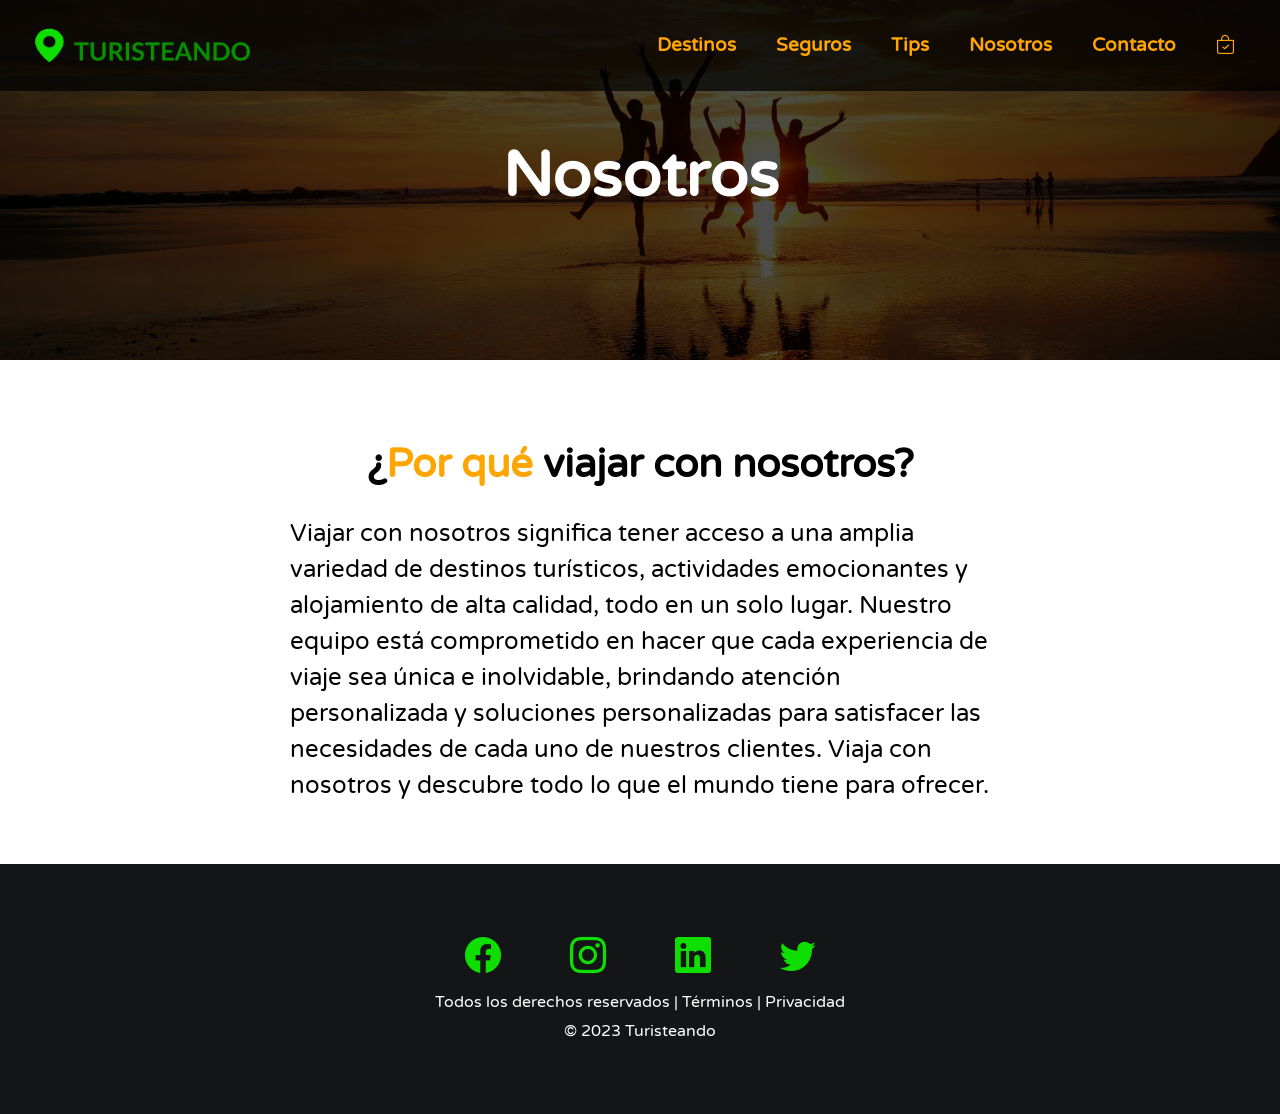
==== src/main/resources/static/about.html @ 6c1e0a7e "Initial commit" ====
<!DOCTYPE html>
<html>
    <head>
        <title>Turisteando - Nosotros</title>
        <meta charset="UTF-8">
        <meta name="viewport" content="width=device-width, initial-scale=1.0">
        <!-- favicon -->
        <link rel="icon" href="./images/favicon.png" type="image/x-icon"
              title="Gps icons created by Freepik from www.flaticon.com">
        <!-- Bootstrap -->
        <link href="https://cdn.jsdelivr.net/npm/bootstrap@5.3.0-alpha3/dist/css/bootstrap.min.css" rel="stylesheet" integrity="sha384-KK94CHFLLe+nY2dmCWGMq91rCGa5gtU4mk92HdvYe+M/SXH301p5ILy+dN9+nJOZ" crossorigin="anonymous">
        <!-- Bootstrap Icons -->
        <link rel="stylesheet" href="https://cdn.jsdelivr.net/npm/bootstrap-icons@1.10.4/font/bootstrap-icons.css">
        <!-- CSS -->
        <link rel="stylesheet" href="css/mainStyles.css"/>
        <link rel="stylesheet" href="css/about.css"/>
    </head>
    <body>
        <div class="page-container">
            <header class="header">
                <nav class="navbar">
                    <a  class="nav-left" href="/home.html">
                        <img class="logo" src="./images/logo.png" alt="Logo Turisteando"/>
                    </a>
                    <ul class="nav-right">
                        <li><a href="/destinations.html">Destinos</a></li>
                        <li><a href="/seguro.html">Seguros</a></li>
                        <li><a href="/tips.html">Tips</a></li>
                        <li><a href="/about.html">Nosotros</a></li>
                        <li><a href="/contact.html">Contacto</a></li>
                        <li><a href="/receipt.html"><em class="bi bi-bag-check"></em></a></li>
                    </ul>
                </nav>
                <h1>Nosotros</h1>
            </header>
            <main class="main-container">
                <section class="sec-division">
                    <div class="sec-division-left"> 
                        <h2>¿<span>Por qué</span> viajar con nosotros?</h2>
                    </div>
                    <div class="sec-division-right">
                        Viajar con nosotros significa tener acceso a una amplia variedad de destinos turísticos, actividades emocionantes y alojamiento de alta calidad, todo en un solo lugar. Nuestro equipo está comprometido en hacer que cada experiencia de viaje sea única e inolvidable, brindando atención personalizada y soluciones personalizadas para satisfacer las necesidades de cada uno de nuestros clientes. Viaja con nosotros y descubre todo lo que el mundo tiene para ofrecer.
                    </div>
                </section>
            </main>
            <footer class="footer">
                <div>
                    <div class="footer-links col">
                        <a href=""><em class="bi bi-facebook"></em></a>
                        <a href=""><em class="bi bi-instagram"></em></a>
                        <a href=""><em class="bi bi-linkedin"></em></a>
                        <a href=""><em class="bi bi-twitter"></em></a>
                    </div>
                    <div class="footer-text">Todos los derechos reservados&nbsp;|&nbsp;
                        <a href="">Términos</a>&nbsp;|&nbsp;
                        <a href="">Privacidad</a>
                    </div>
                    <div class="footer-text"><a href="">© 2023 Turisteando</a>
                    </div>
                </div>
            </footer>
        </div>
        <!-- Bootstrap -->
        <script src="https://cdn.jsdelivr.net/npm/bootstrap@5.3.0-alpha3/dist/js/bootstrap.bundle.min.js" integrity="sha384-ENjdO4Dr2bkBIFxQpeoTz1HIcje39Wm4jDKdf19U8gI4ddQ3GYNS7NTKfAdVQSZe" crossorigin="anonymous"></script>
    </body>
</html>
---- src/main/resources/static/css/mainStyles.css ----
@import url('https://fonts.googleapis.com/css2?family=Varela+Round&display=swap');

*  {
    margin: 0;
    padding: 0;
    font-family: 'Varela Round', sans-serif;
}

body {
    color: #000;
    min-height: 100vh;
    width: 100%;
    font-size: 16px;
}

.page-container {
  position: relative;
  min-height: 100vh;
}

a {
    text-decoration: none;
    color: inherit;
}

/************************************ navbar ************************************/

.navbar {
    position: fixed;
    z-index: 1000;
    top: 0;
    display: flex;
    width: 100%;
    justify-content: space-between;
    flex-wrap: wrap;
}
.header .navbar {
    background: rgba(0, 0, 0, 0.7);
}
.navbar ul li {
    display: flex;
    align-items: center;
    list-style-type: none;
    padding: 0 20px;
    font-size: 1.2rem;
    font-weight: 700;
}
.navbar ul li a:hover {
    color: #0EDE00;
}
.navbar .logo{
    width: 230px;
    height: auto;
}

.nav-left {
    display: flex;
    margin: 15px 25px;
    justify-content: center;
}

.nav-right {
    display: flex;
    flex-wrap: wrap;
    margin: 15px 25px;
    justify-content: center;
    color: #FFA500;
}

.main-container {
    padding: 60px 60px 250px 60px;
}

/************************************ header ************************************/

.header {
    height: 40vh;
    width: 100%;
/*    background-image: linear-gradient(rgba(0, 0, 0, 0.7), rgba(0, 0, 0, 0.7)), url("../images/signup.jpg");
    background-position: center;
    background-repeat: no-repeat;
    background-size: cover;*/
    display: flex;
    justify-content: center;
    align-items: center;
}

.header h1{
    color: #FFF;
    font-size: 4rem;
    font-weight: 600;
}

/************************************ intro ************************************/

.sec-division {
    width: 100%;
    display: flex;
    justify-content: space-evenly;
    align-items: center;
    flex-wrap: wrap;
    margin: 0 0 60px 0;
    font-size: 1.5rem;
}
.sec-division-left {
    max-width: 700px;
    display: flex;
    justify-content: center;
    align-items: center;
    padding: 20px;
}
.sec-division-right {
    max-width: 700px;
}
.sec-division-left  h2{
    font-size: 2.5rem;
    font-weight: 600;
}
.sec-division-left  h2 span{
    color: #FFA500;
}

/************************************ footer ************************************/

.footer {
    display: flex;
    position: absolute;
    bottom: 0;
    margin-top: auto;
    justify-content: center;
    align-items: center;
    height: 250px;
    width: 100%;
    background: #141516; 
    color: #fff;
    font-size: 16px;
}

.footer-text {
    display: flex;
    justify-content: center;
    align-items: center;
    margin: 5px;
}

.footer-text a:hover {
    color: #FFA500;
}

.footer-links {
    display: flex;
    justify-content: center;
    align-items: center;
    color: #0EDE00;
    font-size: 36px;
}

.footer-links a {
    display: flex;
    justify-content: center;
    width: 100%;
    height: 100%;
    padding: 0 10px;
}

.footer-links a:hover {
    color: #FFA500;
}
---- src/main/resources/static/css/about.css ----
.header{
    background-image: linear-gradient(rgba(0, 0, 0, 0.7), rgba(0, 0, 0, 0.7)), url(../images/nosotros.jpg);
    background-position: center;
    background-repeat: no-repeat;
    background-size: cover;
}
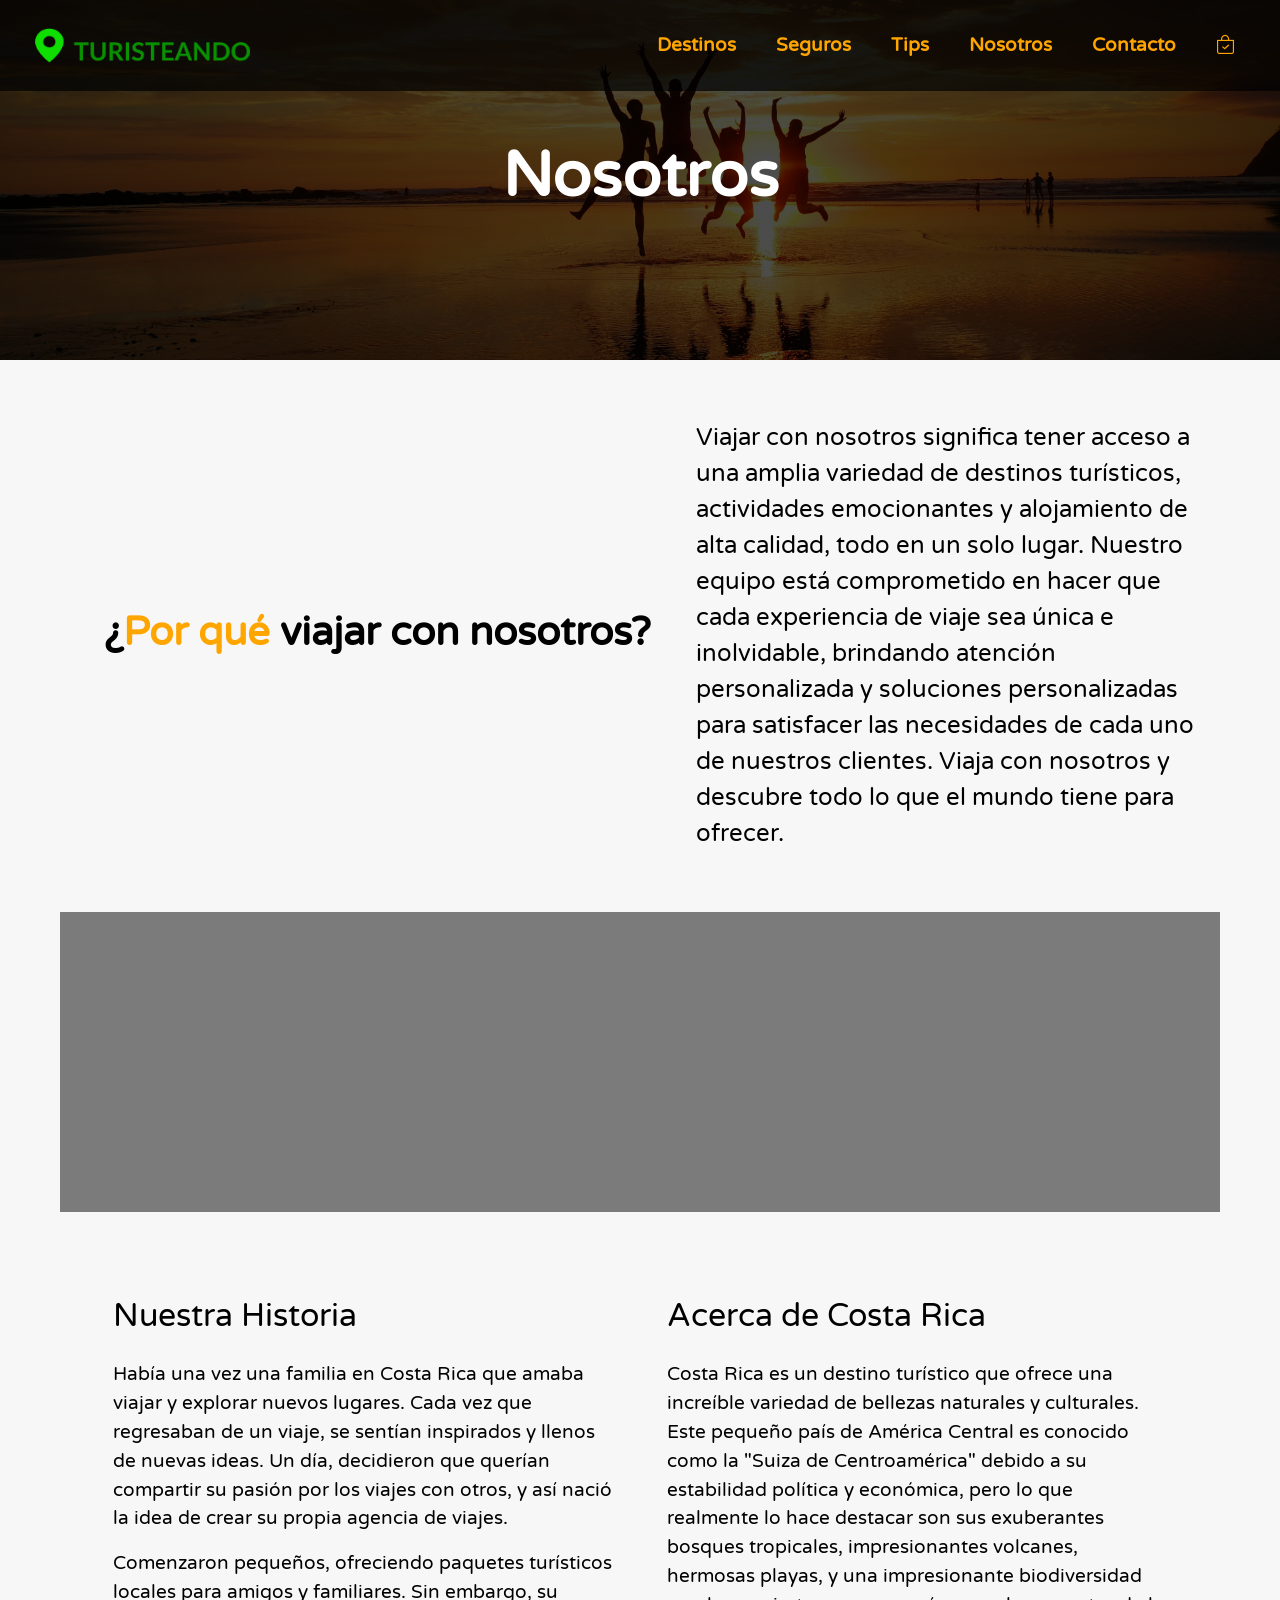
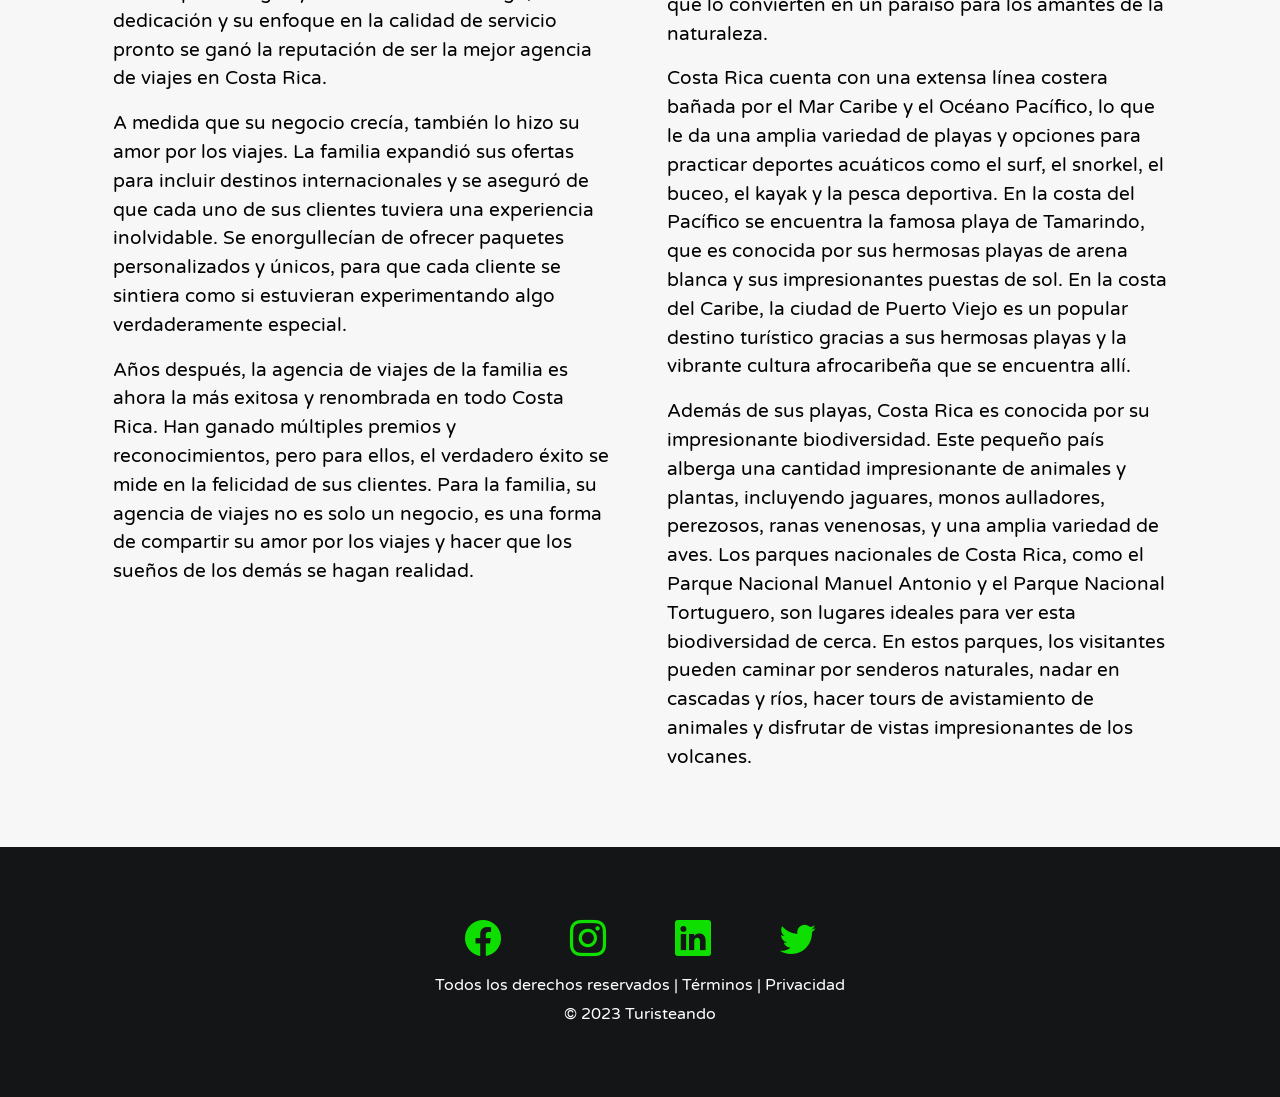
==== commit 489abe19: "Home, Destinos and Seguros updated" ====
--- a/src/main/resources/static/about.html
+++ b/src/main/resources/static/about.html
@@ -43,6 +43,24 @@
                         Viajar con nosotros significa tener acceso a una amplia variedad de destinos turísticos, actividades emocionantes y alojamiento de alta calidad, todo en un solo lugar. Nuestro equipo está comprometido en hacer que cada experiencia de viaje sea única e inolvidable, brindando atención personalizada y soluciones personalizadas para satisfacer las necesidades de cada uno de nuestros clientes. Viaja con nosotros y descubre todo lo que el mundo tiene para ofrecer.
                     </div>
                 </section>
+                <section class="sec-division-img">
+                    <div class="mid-img"></div>
+                </section>
+                <section class="sec-division" style="align-items: start">
+                    <div class="about-info"> 
+                        <h3>Nuestra Historia</h3>
+                        <p>Había una vez una familia en Costa Rica que amaba viajar y explorar nuevos lugares. Cada vez que regresaban de un viaje, se sentían inspirados y llenos de nuevas ideas. Un día, decidieron que querían compartir su pasión por los viajes con otros, y así nació la idea de crear su propia agencia de viajes.</p>
+                        <p>Comenzaron pequeños, ofreciendo paquetes turísticos locales para amigos y familiares. Sin embargo, su dedicación y su enfoque en la calidad de servicio pronto se ganó la reputación de ser la mejor agencia de viajes en Costa Rica.</p>
+                        <p>A medida que su negocio crecía, también lo hizo su amor por los viajes. La familia expandió sus ofertas para incluir destinos internacionales y se aseguró de que cada uno de sus clientes tuviera una experiencia inolvidable. Se enorgullecían de ofrecer paquetes personalizados y únicos, para que cada cliente se sintiera como si estuvieran experimentando algo verdaderamente especial.</p>
+                        <p>Años después, la agencia de viajes de la familia es ahora la más exitosa y renombrada en todo Costa Rica. Han ganado múltiples premios y reconocimientos, pero para ellos, el verdadero éxito se mide en la felicidad de sus clientes. Para la familia, su agencia de viajes no es solo un negocio, es una forma de compartir su amor por los viajes y hacer que los sueños de los demás se hagan realidad.</p>
+                    </div>
+                    <div class="about-info">
+                        <h3>Acerca de Costa Rica</h3>
+                        <p>Costa Rica es un destino turístico que ofrece una increíble variedad de bellezas naturales y culturales. Este pequeño país de América Central es conocido como la "Suiza de Centroamérica" debido a su estabilidad política y económica, pero lo que realmente lo hace destacar son sus exuberantes bosques tropicales, impresionantes volcanes, hermosas playas, y una impresionante biodiversidad que lo convierten en un paraíso para los amantes de la naturaleza.</p>
+                        <p>Costa Rica cuenta con una extensa línea costera bañada por el Mar Caribe y el Océano Pacífico, lo que le da una amplia variedad de playas y opciones para practicar deportes acuáticos como el surf, el snorkel, el buceo, el kayak y la pesca deportiva. En la costa del Pacífico se encuentra la famosa playa de Tamarindo, que es conocida por sus hermosas playas de arena blanca y sus impresionantes puestas de sol. En la costa del Caribe, la ciudad de Puerto Viejo es un popular destino turístico gracias a sus hermosas playas y la vibrante cultura afrocaribeña que se encuentra allí.</p>
+                        <p>Además de sus playas, Costa Rica es conocida por su impresionante biodiversidad. Este pequeño país alberga una cantidad impresionante de animales y plantas, incluyendo jaguares, monos aulladores, perezosos, ranas venenosas, y una amplia variedad de aves. Los parques nacionales de Costa Rica, como el Parque Nacional Manuel Antonio y el Parque Nacional Tortuguero, son lugares ideales para ver esta biodiversidad de cerca. En estos parques, los visitantes pueden caminar por senderos naturales, nadar en cascadas y ríos, hacer tours de avistamiento de animales y disfrutar de vistas impresionantes de los volcanes.</p>
+                    </div>
+                </section>
             </main>
             <footer class="footer">
                 <div>
--- a/src/main/resources/static/css/mainStyles.css
+++ b/src/main/resources/static/css/mainStyles.css
@@ -11,6 +11,7 @@
     min-height: 100vh;
     width: 100%;
     font-size: 16px;
+    background: #F7F7F7;
 }
 
 .page-container {
@@ -110,7 +111,7 @@
     padding: 20px;
 }
 .sec-division-right {
-    max-width: 700px;
+    max-width: 500px;
 }
 .sec-division-left  h2{
     font-size: 2.5rem;
@@ -118,6 +119,19 @@
 }
 .sec-division-left  h2 span{
     color: #FFA500;
+}
+
+.sec-division-img {
+    width: 100%;
+    margin: 0 0 60px 0;
+}
+
+.mid-img {
+    height: 300px;
+    max-width: 1800px;
+    background-position: center;
+    background-repeat: no-repeat;
+    background-size: cover;
 }
 
 /************************************ footer ************************************/
--- a/src/main/resources/static/css/about.css
+++ b/src/main/resources/static/css/about.css
@@ -3,4 +3,21 @@
     background-position: center;
     background-repeat: no-repeat;
     background-size: cover;
+}
+
+.mid-img {
+    background-image: linear-gradient(rgba(0, 0, 0, 0.5), rgba(0, 0, 0, 0.5)), url(https://images.pexels.com/photos/1000445/pexels-photo-1000445.jpeg?auto=compress&cs=tinysrgb&w=1260&h=750&dpr=1);
+}
+
+.about-info {
+    max-width: 500px;
+}
+
+.about-info h3{
+    font-size: 2rem;
+    margin: 25px 0;
+}
+
+.about-info p{
+    font-size: 1.2rem;
 }
